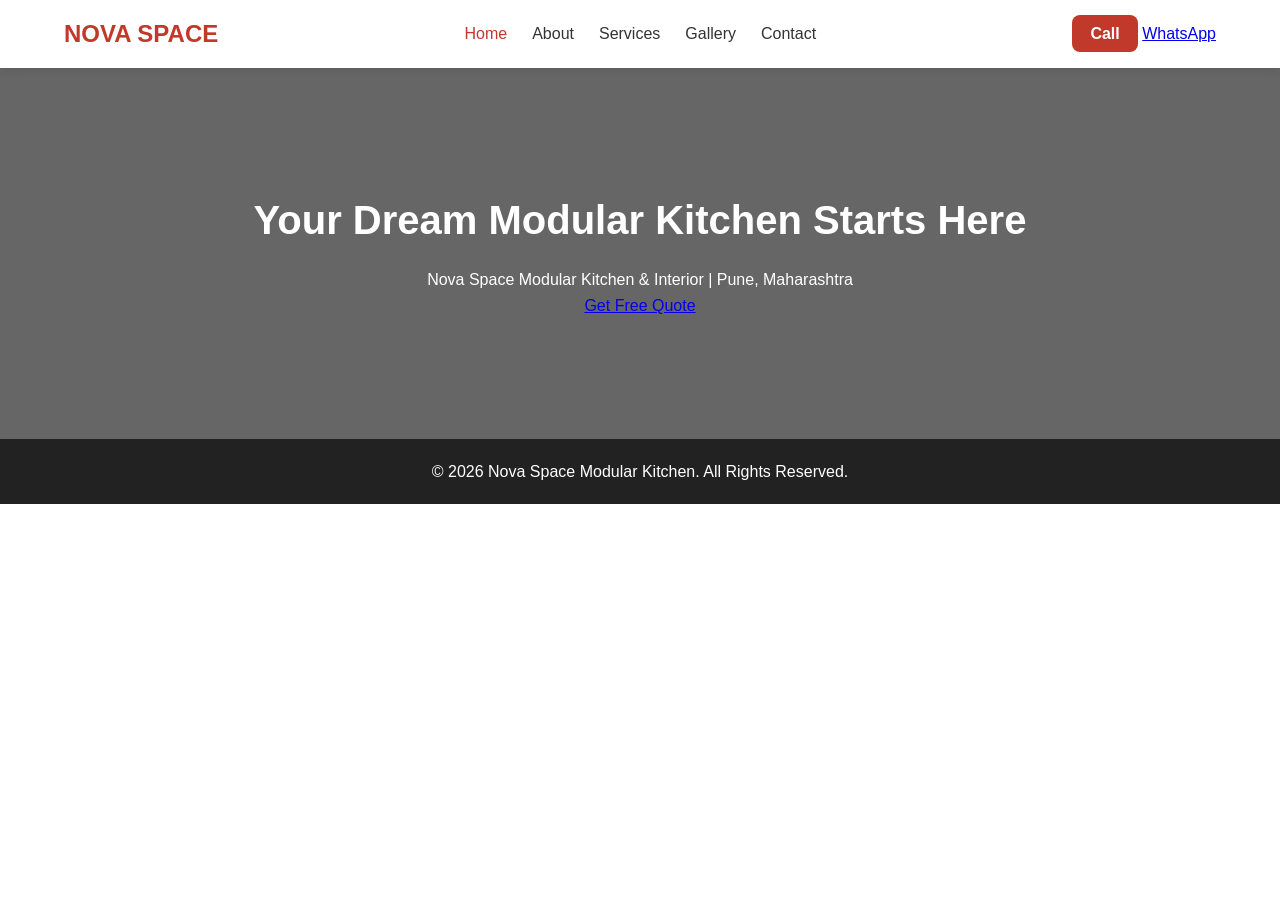
==== index.html @ 8d7ba5de "Create index.html" ====
<!DOCTYPE html>
<html lang="en">
<head>
  <meta charset="UTF-8">
  <meta name="viewport" content="width=device-width, initial-scale=1.0">
  <title>Nova Space Modular Kitchen - Pune</title>
  <link rel="stylesheet" href="css/style.css">
</head>
<body>
  <header>
    <nav class="navbar">
      <div class="logo">NOVA SPACE</div>
      <ul class="nav-links">
        <li><a href="index.html" class="active">Home</a></li>
        <li><a href="about.html">About</a></li>
        <li><a href="services.html">Services</a></li>
        <li><a href="gallery.html">Gallery</a></li>
        <li><a href="contact.html">Contact</a></li>
      </ul>
      <div class="nav-buttons">
        <a href="tel:7600083185" class="btn-call">Call</a>
        <a href="https://wa.me/917600083185" target="_blank" class="btn-wa">WhatsApp</a>
      </div>
    </nav>
  </header>

  <section class="hero">
    <h1>Your Dream Modular Kitchen Starts Here</h1>
    <p>Nova Space Modular Kitchen & Interior | Pune, Maharashtra</p>
    <a href="contact.html" class="btn-primary">Get Free Quote</a>
  </section>

  <footer>
    <p>© 2026 Nova Space Modular Kitchen. All Rights Reserved.</p>
  </footer>
</body>
</html>
---- css/style.css ----
* {
  margin: 0;
  padding: 0;
  box-sizing: border-box;
}

body {
  font-family: 'Poppins', sans-serif;
  color: #333;
  line-height: 1.6;
}

.container {
  width: 90%;
  max-width: 1200px;
  margin: auto;
}

.navbar {
  display: flex;
  justify-content: space-between;
  align-items: center;
  padding: 15px 5%;
  background: #fff;
  box-shadow: 0 2px 10px rgba(0,0,0,0.1);
  position: sticky;
  top: 0;
}

.logo {
  font-size: 24px;
  font-weight: 700;
  color: #C0392B;
}

.nav-links {
  display: flex;
  list-style: none;
  gap: 25px;
}

.nav-links a {
  text-decoration: none;
  color: #333;
  font-weight: 500;
}

.nav-links a.active, .nav-links a:hover {
  color: #C0392B;
}

.btn-call, .btn-whatsapp {
  padding: 10px 18px;
  border-radius: 8px;
  text-decoration: none;
  font-weight: 600;
  margin-left: 10px;
}

.btn-call {
  background: #C0392B;
  color: #fff;
}

.btn-whatsapp {
  background: #25D366;
  color: #fff;
}

.hero {
  background: linear-gradient(rgba(0,0,0,0.6), rgba(0,0,0,0.6)), url('https://images.unsplash.com/photo-1554995207-c18c203602dc?w=1200') center/cover;
  color: #fff;
  text-align: center;
  padding: 120px 20px;
}

.hero h1 {
  font-size: 40px;
  margin-bottom: 15px;
}

.services {
  padding: 60px 0;
  text-align: center;
  background: #f9f9f9;
}

.section-title {
  font-size: 32px;
  margin-bottom: 40px;
  color: #C0392B;
}

.services-grid {
  display: grid;
  grid-template-columns: repeat(auto-fit, minmax(250px, 1fr));
  gap: 20px;
}

.service-item {
  background: #fff;
  padding: 25px;
  border-radius: 10px;
  font-weight: 600;
  box-shadow: 0 2px 8px rgba(0,0,0,0.1);
}

footer {
  background: #222;
  color: #fff;
  text-align: center;
  padding: 20px 0;
}
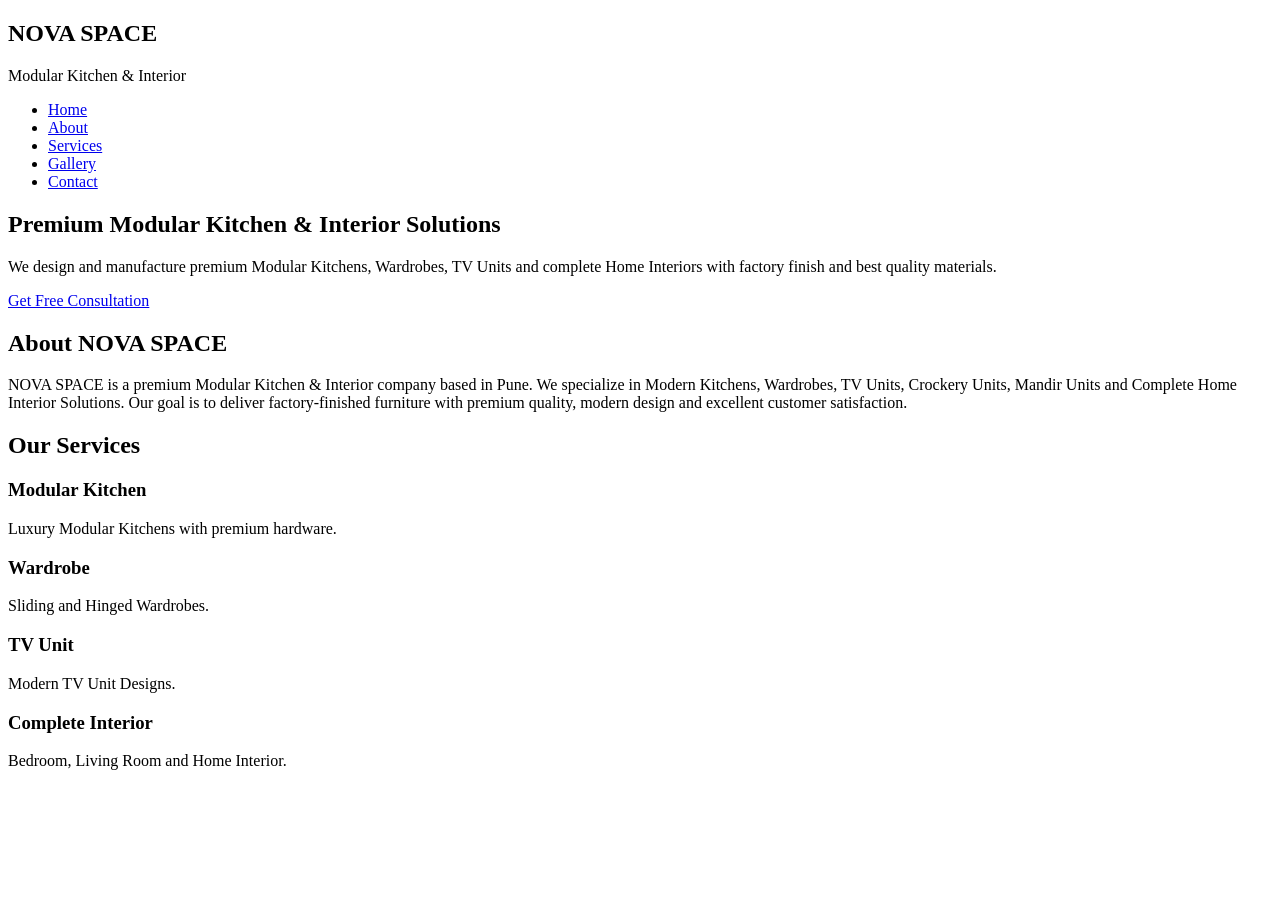
==== commit 1d31539c: "Update index.html" ====
--- a/index.html
+++ b/index.html
@@ -1,37 +1,108 @@
 <!DOCTYPE html>
 <html lang="en">
 <head>
-  <meta charset="UTF-8">
-  <meta name="viewport" content="width=device-width, initial-scale=1.0">
-  <title>Nova Space Modular Kitchen - Pune</title>
-  <link rel="stylesheet" href="css/style.css">
+    <meta charset="UTF-8">
+    <meta name="viewport" content="width=device-width, initial-scale=1.0">
+    <title>NOVA SPACE | Modular Kitchen & Interior</title>
+
+    <link rel="stylesheet" href="style.css">
+
+    <link rel="preconnect" href="https://fonts.googleapis.com">
+    <link rel="preconnect" href="https://fonts.gstatic.com" crossorigin>
+    <link href="https://fonts.googleapis.com/css2?family=Poppins:wght@300;400;500;600;700&display=swap" rel="stylesheet">
 </head>
+
 <body>
-  <header>
-    <nav class="navbar">
-      <div class="logo">NOVA SPACE</div>
-      <ul class="nav-links">
-        <li><a href="index.html" class="active">Home</a></li>
-        <li><a href="about.html">About</a></li>
-        <li><a href="services.html">Services</a></li>
-        <li><a href="gallery.html">Gallery</a></li>
-        <li><a href="contact.html">Contact</a></li>
-      </ul>
-      <div class="nav-buttons">
-        <a href="tel:7600083185" class="btn-call">Call</a>
-        <a href="https://wa.me/917600083185" target="_blank" class="btn-wa">WhatsApp</a>
-      </div>
+
+<header>
+    <div class="logo">
+        <h2>NOVA SPACE</h2>
+        <span>Modular Kitchen & Interior</span>
+    </div>
+
+    <nav>
+        <ul>
+            <li><a href="#home">Home</a></li>
+            <li><a href="#about">About</a></li>
+            <li><a href="#services">Services</a></li>
+            <li><a href="#gallery">Gallery</a></li>
+            <li><a href="#contact">Contact</a></li>
+        </ul>
     </nav>
-  </header>
+</header>
 
-  <section class="hero">
-    <h1>Your Dream Modular Kitchen Starts Here</h1>
-    <p>Nova Space Modular Kitchen & Interior | Pune, Maharashtra</p>
-    <a href="contact.html" class="btn-primary">Get Free Quote</a>
-  </section>
+<section id="home" class="hero">
 
-  <footer>
-    <p>© 2026 Nova Space Modular Kitchen. All Rights Reserved.</p>
-  </footer>
-</body>
-</html>
+    <div class="hero-content">
+
+        <h1>Premium Modular Kitchen & Interior Solutions</h1>
+
+        <p>
+            We design and manufacture premium Modular Kitchens,
+            Wardrobes, TV Units and complete Home Interiors
+            with factory finish and best quality materials.
+        </p>
+
+        <a href="#contact" class="btn">
+            Get Free Consultation
+        </a>
+
+    </div>
+
+</section>
+
+<section id="about">
+
+<h2>About NOVA SPACE</h2>
+
+<p>
+
+NOVA SPACE is a premium Modular Kitchen & Interior company based in Pune.
+
+We specialize in Modern Kitchens, Wardrobes, TV Units, Crockery Units,
+Mandir Units and Complete Home Interior Solutions.
+
+Our goal is to deliver factory-finished furniture with premium quality,
+modern design and excellent customer satisfaction.
+
+</p>
+
+</section>
+
+<section id="services">
+
+<h2>Our Services</h2>
+
+<div class="service-box">
+
+<h3>Modular Kitchen</h3>
+
+<p>Luxury Modular Kitchens with premium hardware.</p>
+
+</div>
+
+<div class="service-box">
+
+<h3>Wardrobe</h3>
+
+<p>Sliding and Hinged Wardrobes.</p>
+
+</div>
+
+<div class="service-box">
+
+<h3>TV Unit</h3>
+
+<p>Modern TV Unit Designs.</p>
+
+</div>
+
+<div class="service-box">
+
+<h3>Complete Interior</h3>
+
+<p>Bedroom, Living Room and Home Interior.</p>
+
+</div>
+
+</section>
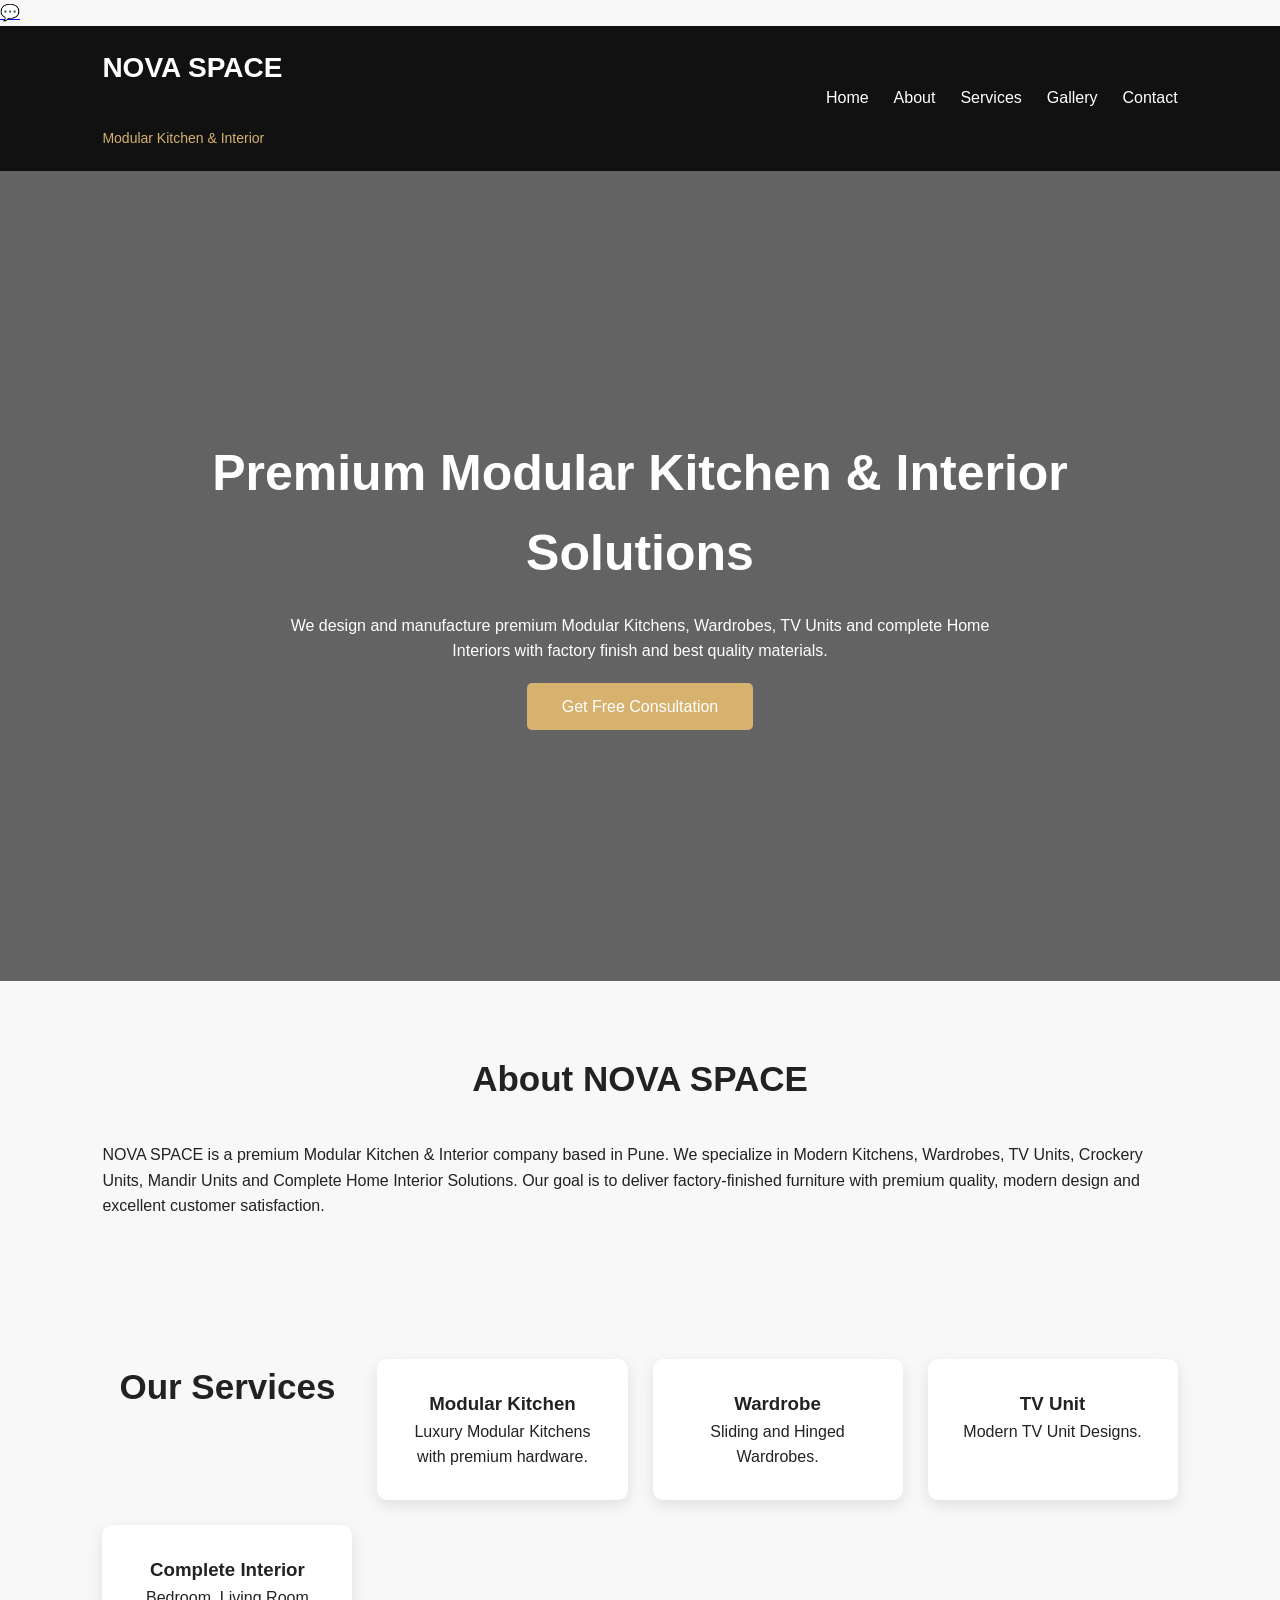
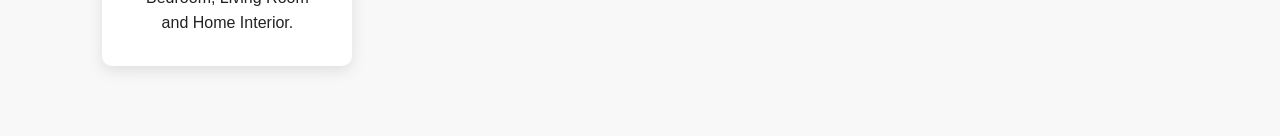
==== commit 125166bf: "Update index.html" ====
--- a/index.html
+++ b/index.html
@@ -11,7 +11,10 @@
     <link rel="preconnect" href="https://fonts.gstatic.com" crossorigin>
     <link href="https://fonts.googleapis.com/css2?family=Poppins:wght@300;400;500;600;700&display=swap" rel="stylesheet">
 </head>
-
+<!-- Floating WhatsApp Button -->
+<a href="https://wa.me/917600083185" class="whatsapp" target="_blank">
+    💬
+</a>
 <body>
 
 <header>
--- a/style.css
+++ b/style.css
@@ -0,0 +1,145 @@
+*{
+    margin:0;
+    padding:0;
+    box-sizing:border-box;
+    font-family:'Poppins',sans-serif;
+}
+
+body{
+    background:#f8f8f8;
+    color:#222;
+    line-height:1.6;
+}
+
+header{
+    background:#111;
+    color:#fff;
+    display:flex;
+    justify-content:space-between;
+    align-items:center;
+    padding:20px 8%;
+    position:sticky;
+    top:0;
+}
+
+.logo h2{
+    font-size:28px;
+}
+
+.logo span{
+    font-size:14px;
+    color:#d6b26e;
+}
+
+nav ul{
+    display:flex;
+    list-style:none;
+}
+
+nav ul li{
+    margin-left:25px;
+}
+
+nav ul li a{
+    color:white;
+    text-decoration:none;
+    font-weight:500;
+}
+
+.hero{
+    height:90vh;
+    background:linear-gradient(rgba(0,0,0,.6),rgba(0,0,0,.6)),url("images/banner.jpg");
+    background-size:cover;
+    background-position:center;
+    display:flex;
+    justify-content:center;
+    align-items:center;
+    text-align:center;
+    color:white;
+}
+
+.hero h1{
+    font-size:50px;
+    margin-bottom:20px;
+}
+
+.hero p{
+    max-width:700px;
+    margin:auto;
+    margin-bottom:30px;
+}
+
+.btn{
+    background:#d6b26e;
+    color:white;
+    padding:15px 35px;
+    text-decoration:none;
+    border-radius:5px;
+}
+
+section{
+    padding:70px 8%;
+}
+
+h2{
+    text-align:center;
+    margin-bottom:35px;
+    font-size:35px;
+}
+
+#services{
+    display:grid;
+    grid-template-columns:repeat(auto-fit,minmax(250px,1fr));
+    gap:25px;
+}
+
+.service-box{
+    background:white;
+    padding:30px;
+    border-radius:10px;
+    text-align:center;
+    box-shadow:0 5px 15px rgba(0,0,0,.1);
+}
+
+.gallery{
+    display:grid;
+    grid-template-columns:repeat(auto-fit,minmax(280px,1fr));
+    gap:20px;
+}
+
+.gallery img{
+    width:100%;
+    border-radius:10px;
+}
+
+#contact{
+    text-align:center;
+}
+
+footer{
+    background:#111;
+    color:white;
+    text-align:center;
+    padding:30px;
+}
+
+@media(max-width:768px){
+
+header{
+    flex-direction:column;
+}
+
+nav ul{
+    flex-direction:column;
+    text-align:center;
+}
+
+nav ul li{
+    margin:10px 0;
+}
+
+.hero h1{
+    font-size:34px;
+}
+
+}
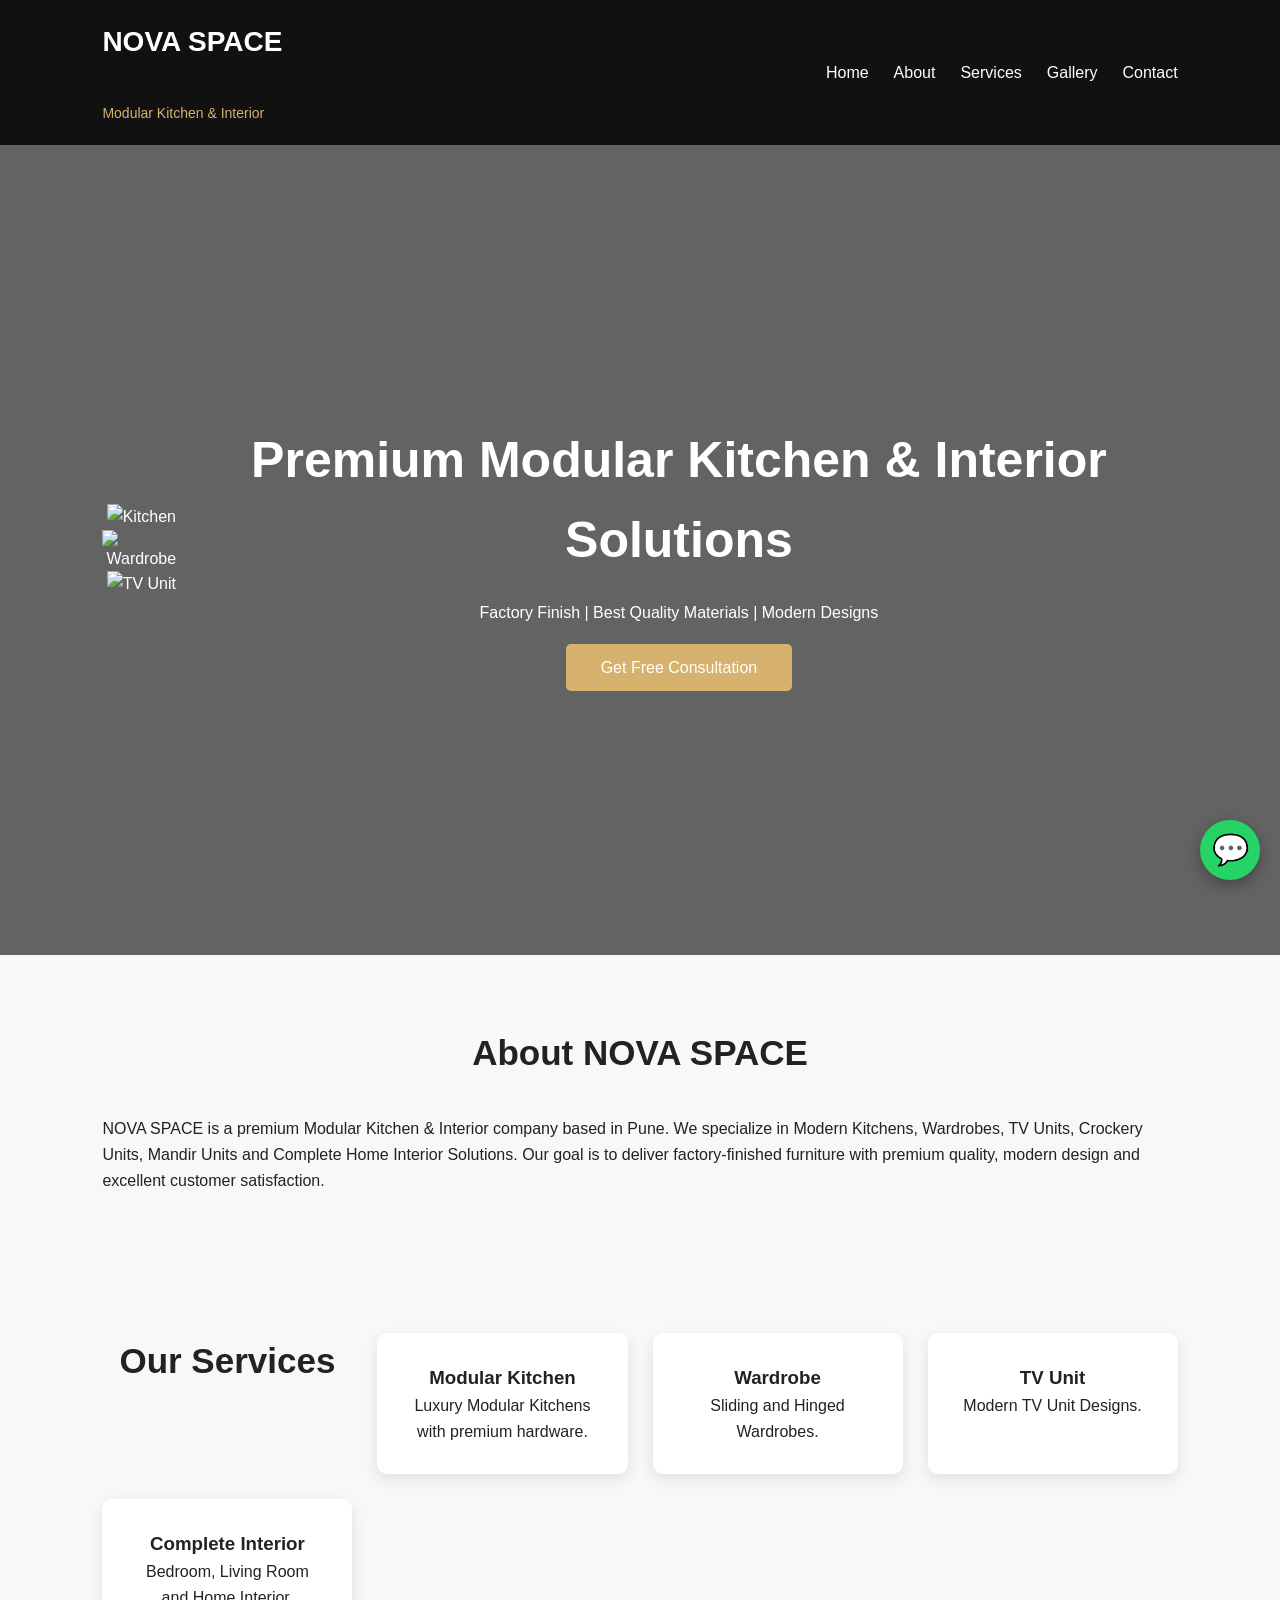
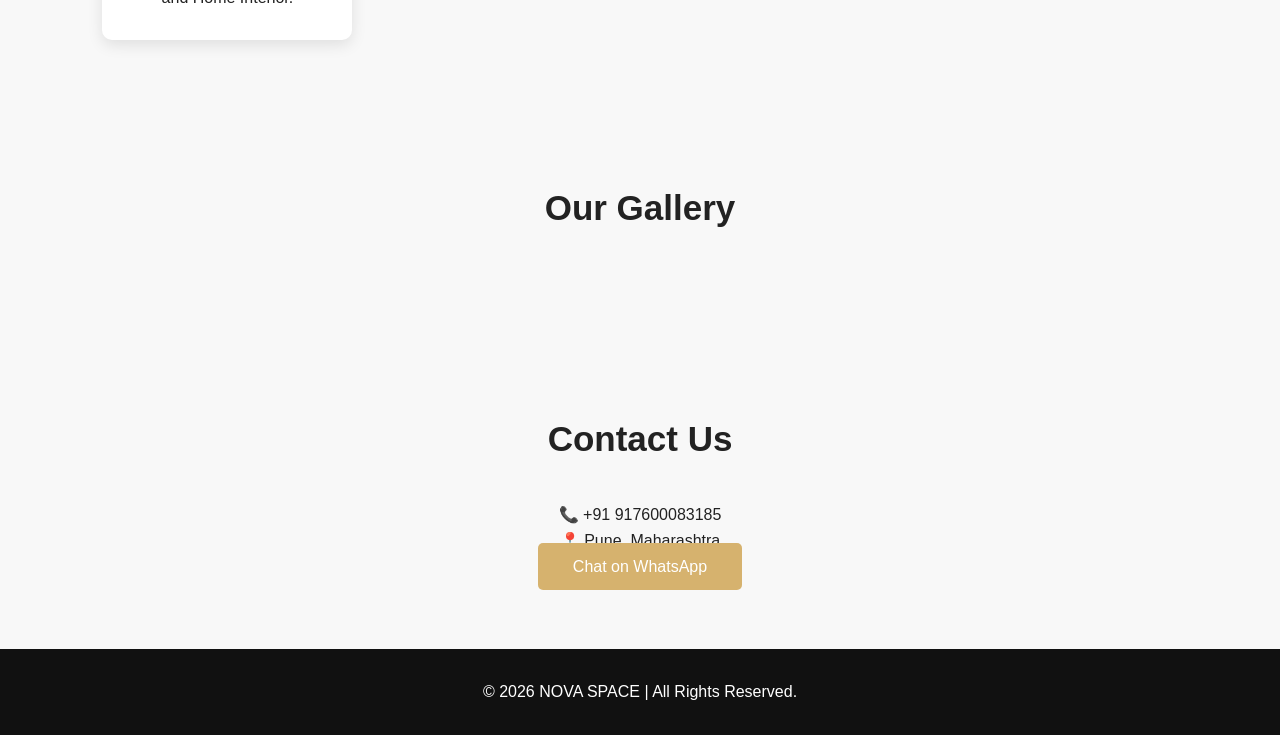
==== commit 4409fb57: "Update index.html" ====
--- a/index.html
+++ b/index.html
@@ -11,10 +11,6 @@
     <link rel="preconnect" href="https://fonts.gstatic.com" crossorigin>
     <link href="https://fonts.googleapis.com/css2?family=Poppins:wght@300;400;500;600;700&display=swap" rel="stylesheet">
 </head>
-<!-- Floating WhatsApp Button -->
-<a href="https://wa.me/917600083185" class="whatsapp" target="_blank">
-    💬
-</a>
 <body>
 
 <header>
@@ -34,26 +30,40 @@
     </nav>
 </header>
 
-<section id="home" class="hero">
 
-    <div class="hero-content">
+<section class="hero">
 
-        <h1>Premium Modular Kitchen & Interior Solutions</h1>
+<div class="slider">
 
-        <p>
-            We design and manufacture premium Modular Kitchens,
-            Wardrobes, TV Units and complete Home Interiors
-            with factory finish and best quality materials.
-        </p>
+<div class="slide active">
+<img src="images/kitchen1.jpg" alt="Kitchen">
+</div>
 
-        <a href="#contact" class="btn">
-            Get Free Consultation
-        </a>
+<div class="slide">
+<img src="images/wardrobe1.jpg" alt="Wardrobe">
+</div>
 
-    </div>
+<div class="slide">
+<img src="images/tvunit1.jpg" alt="TV Unit">
+</div>
+
+</div>
+
+<div class="hero-content">
+
+<h1>Premium Modular Kitchen & Interior Solutions</h1>
+
+<p>
+Factory Finish | Best Quality Materials | Modern Designs
+</p>
+
+<a href="#contact" class="btn">
+Get Free Consultation
+</a>
+
+</div>
 
 </section>
-
 <section id="about">
 
 <h2>About NOVA SPACE</h2>
@@ -109,3 +119,44 @@
 </div>
 
 </section>
+<!-- Gallery -->
+<section id="gallery">
+<h2>Our Gallery</h2>
+
+<div class="gallery">
+<img src="images/kitchen1.jpg" alt="">
+<img src="images/wardrobe1.jpg" alt="">
+<img src="images/tvunit1.jpg" alt="">
+</div>
+
+</section>
+
+<!-- Contact -->
+<section id="contact">
+
+<h2>Contact Us</h2>
+
+<p>📞 +91 917600083185</p>
+
+<p>📍 Pune, Maharashtra</p>
+
+<a href="https://wa.me/917600083185" class="btn">
+Chat on WhatsApp
+</a>
+
+</section>
+
+<footer>
+
+<p>© 2026 NOVA SPACE | All Rights Reserved.</p>
+
+</footer>
+
+<script src="js/script.js"></script>
+
+<a href="https://wa.me/917600083185" class="whatsapp" target="_blank">
+💬
+</a>
+
+</body>
+</html>
--- a/style.css
+++ b/style.css
@@ -143,3 +143,25 @@
 }
 
 }
+.whatsapp{
+    position:fixed;
+    bottom:20px;
+    right:20px;
+    width:60px;
+    height:60px;
+    background:#25D366;
+    color:#fff;
+    border-radius:50%;
+    display:flex;
+    justify-content:center;
+    align-items:center;
+    font-size:30px;
+    text-decoration:none;
+    box-shadow:0 5px 15px rgba(0,0,0,.3);
+    z-index:999;
+    transition:.3s;
+}
+
+.whatsapp:hover{
+    transform:scale(1.1);
+}
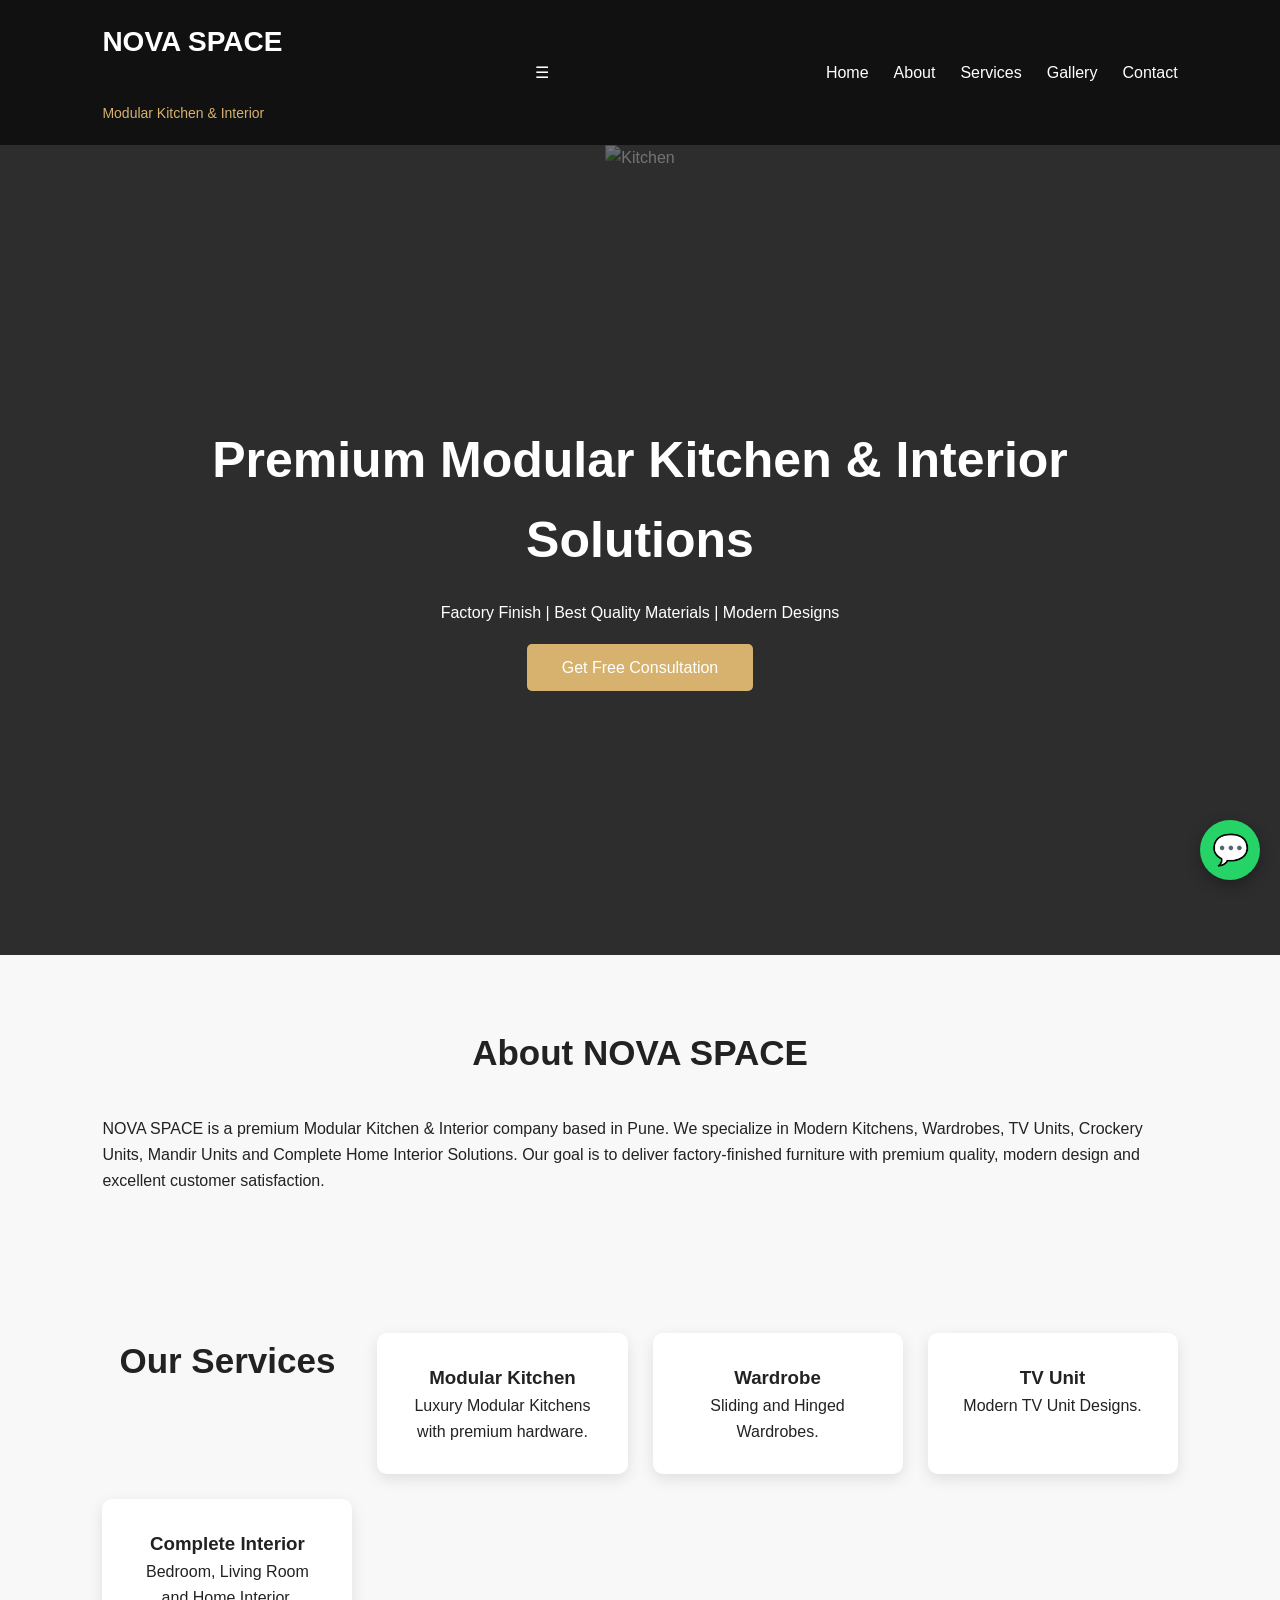
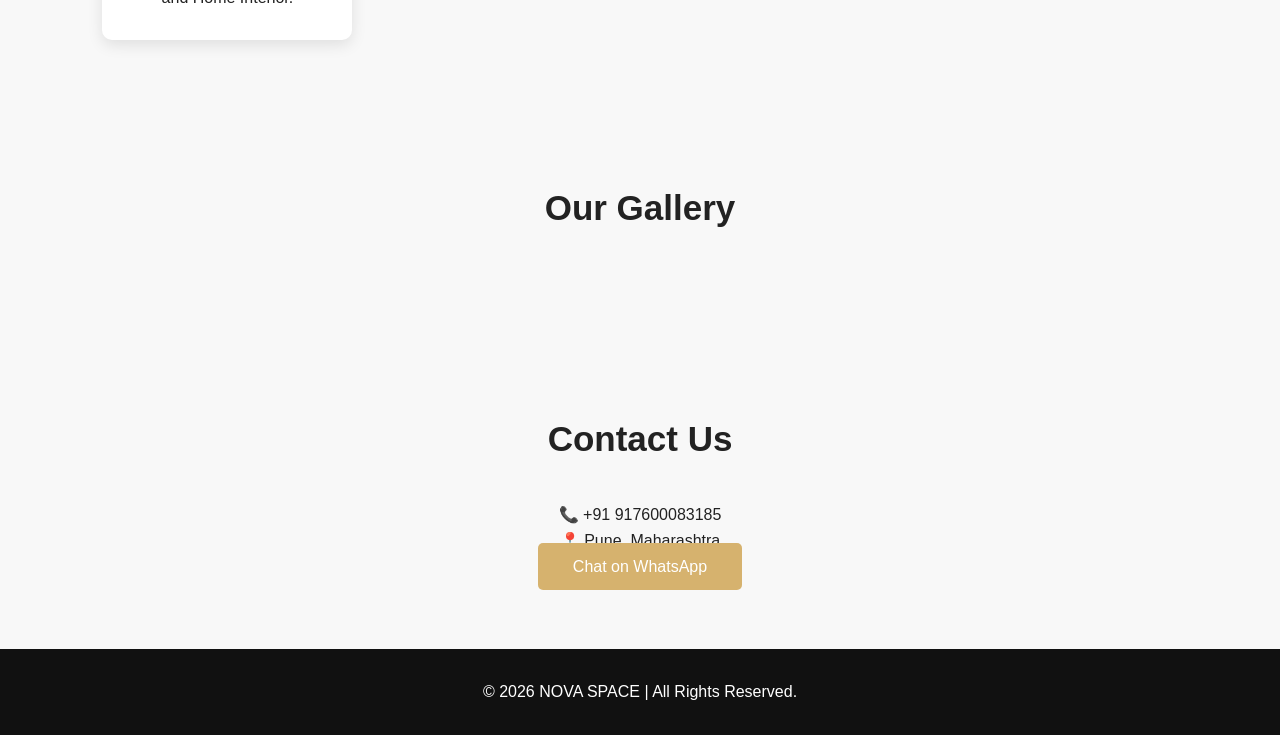
==== commit 7698d390: "Update index.html" ====
--- a/index.html
+++ b/index.html
@@ -18,7 +18,9 @@
         <h2>NOVA SPACE</h2>
         <span>Modular Kitchen & Interior</span>
     </div>
-
+<div class="menu-toggle">
+☰
+</div>
     <nav>
         <ul>
             <li><a href="#home">Home</a></li>
--- a/style.css
+++ b/style.css
@@ -165,3 +165,51 @@
 .whatsapp:hover{
     transform:scale(1.1);
 }
+.slider{
+position:absolute;
+top:0;
+left:0;
+width:100%;
+height:100%;
+overflow:hidden;
+z-index:-1;
+}
+
+.slide{
+position:absolute;
+width:100%;
+height:100%;
+opacity:0;
+transition:1s;
+}
+
+.slide.active{
+opacity:1;
+}
+
+.slide img{
+width:100%;
+height:100%;
+object-fit:cover;
+}
+
+.hero{
+position:relative;
+overflow:hidden;
+}
+
+.hero::before{
+content:"";
+position:absolute;
+top:0;
+left:0;
+width:100%;
+height:100%;
+background:rgba(0,0,0,.55);
+z-index:0;
+}
+
+.hero-content{
+position:relative;
+z-index:2;
+}
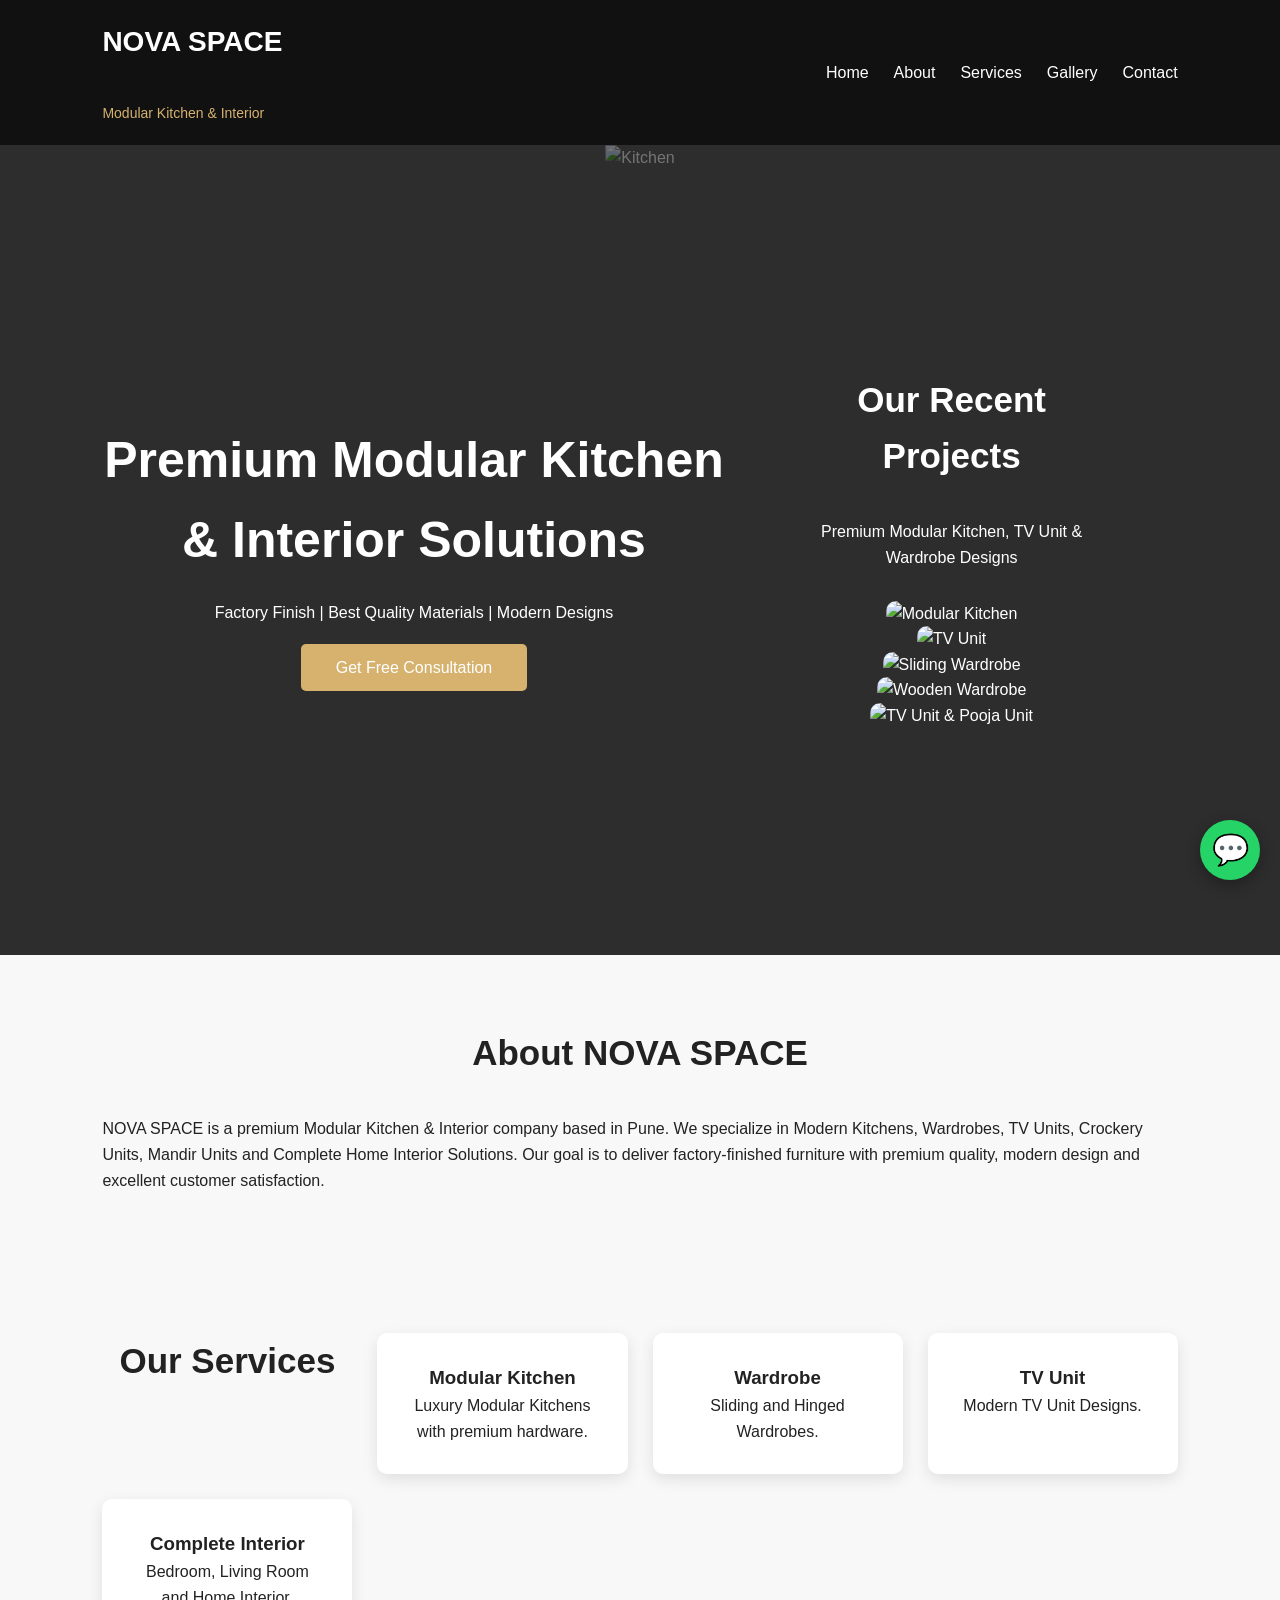
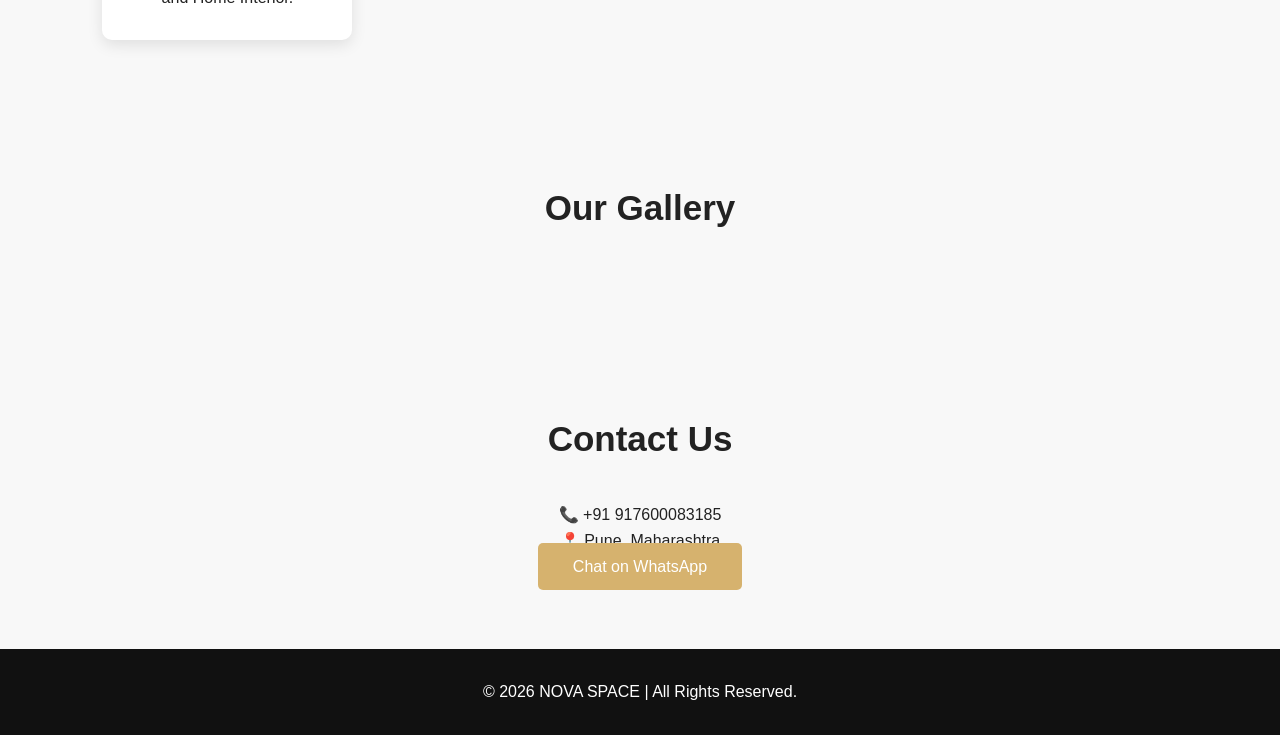
==== commit b93c0bf7: "Update index.html" ====
--- a/index.html
+++ b/index.html
@@ -64,7 +64,37 @@
 </a>
 
 </div>
+<!-- Gallery Section -->
+<section id="gallery" class="gallery">
+    <div class="container">
+        <h2>Our Recent Projects</h2>
+        <p>Premium Modular Kitchen, TV Unit & Wardrobe Designs</p>
 
+        <div class="gallery-grid">
+
+            <div class="gallery-item">
+                <img src="images/kitchen1.jpg" alt="Modular Kitchen">
+            </div>
+
+            <div class="gallery-item">
+                <img src="images/tvunit1.jpg" alt="TV Unit">
+            </div>
+
+            <div class="gallery-item">
+                <img src="images/wardrobe1.jpg" alt="Sliding Wardrobe">
+            </div>
+
+            <div class="gallery-item">
+                <img src="images/wardrobe2.jpg" alt="Wooden Wardrobe">
+            </div>
+
+            <div class="gallery-item">
+                <img src="images/pooja-tvunit.jpg" alt="TV Unit & Pooja Unit">
+            </div>
+
+        </div>
+    </div>
+</section>
 </section>
 <section id="about">
 
--- a/style.css
+++ b/style.css
@@ -213,3 +213,36 @@
 position:relative;
 z-index:2;
 }
+.menu-toggle{
+display:none;
+font-size:30px;
+color:white;
+cursor:pointer;
+}
+
+@media(max-width:768px){
+
+.menu-toggle{
+display:block;
+}
+
+nav{
+display:none;
+width:100%;
+}
+
+nav.active{
+display:block;
+}
+
+nav ul{
+flex-direction:column;
+padding:20px 0;
+}
+
+nav ul li{
+margin:15px 0;
+text-align:center;
+}
+
+}
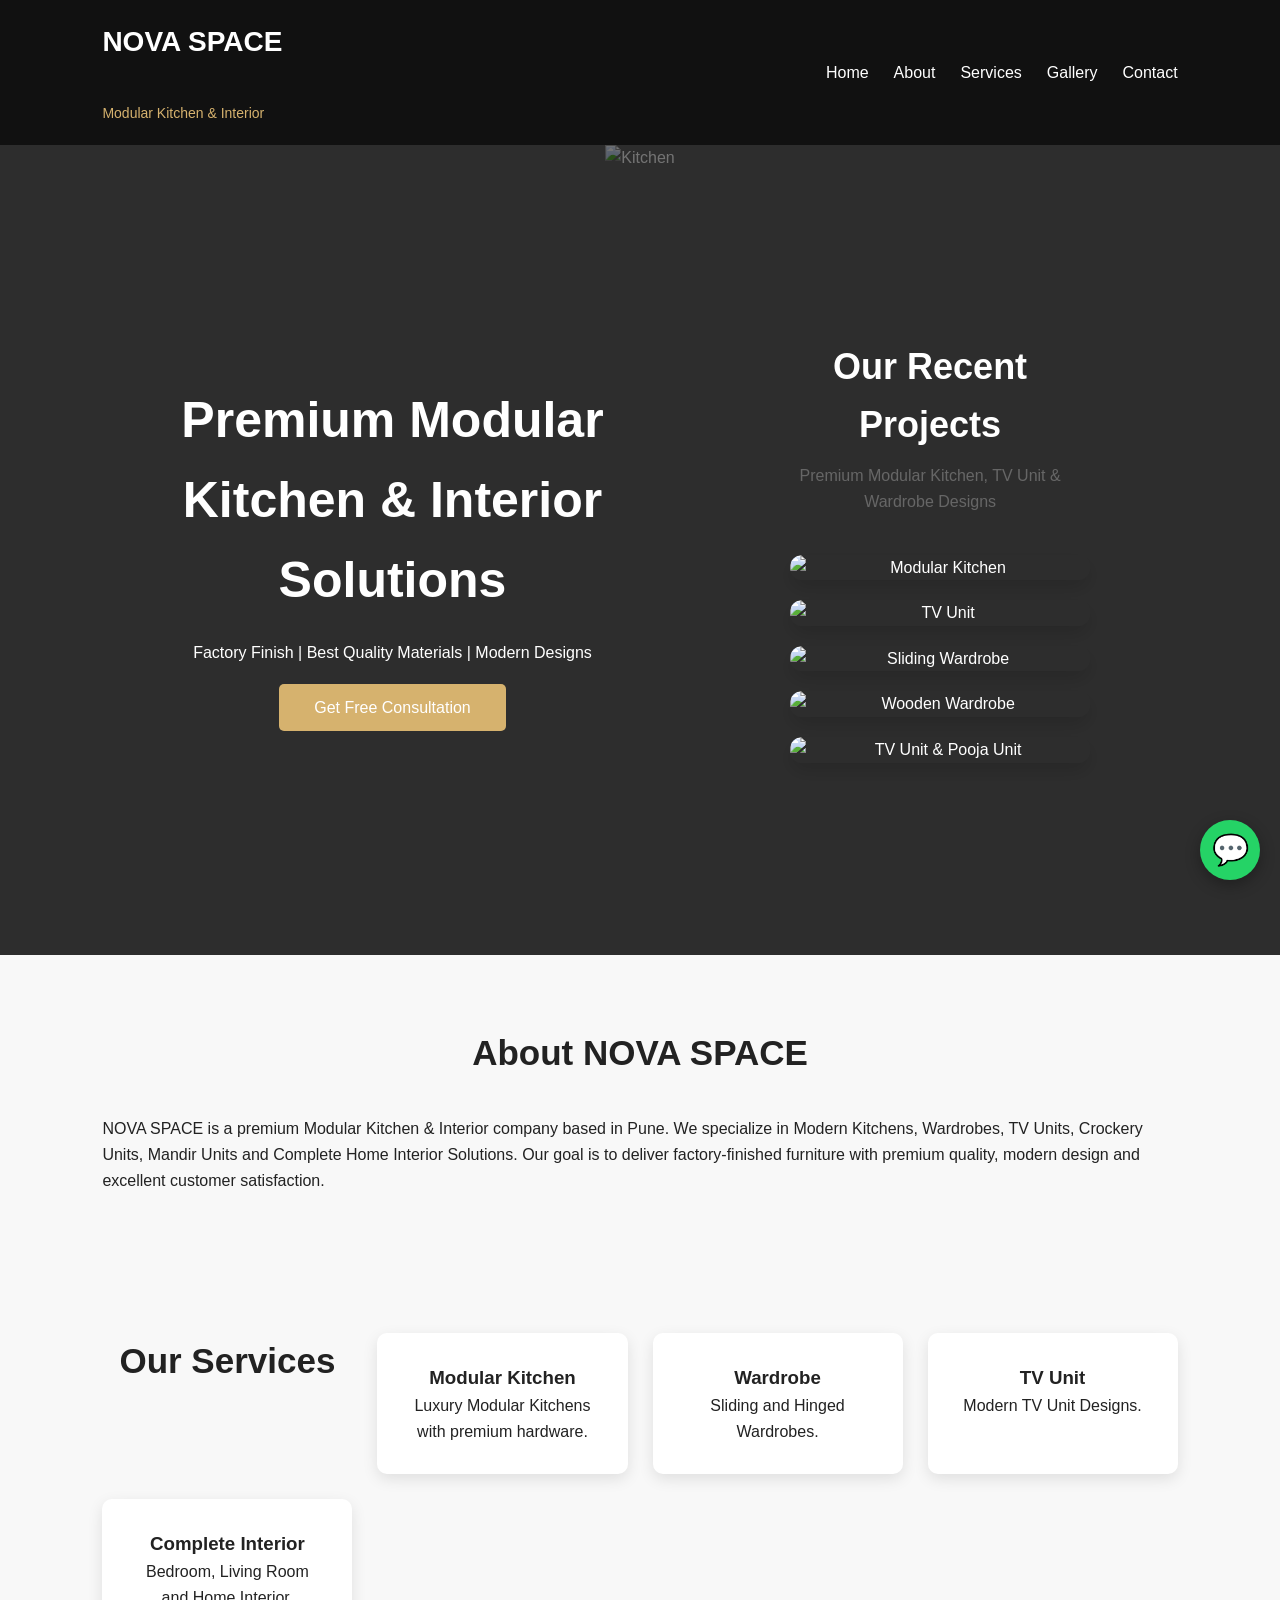
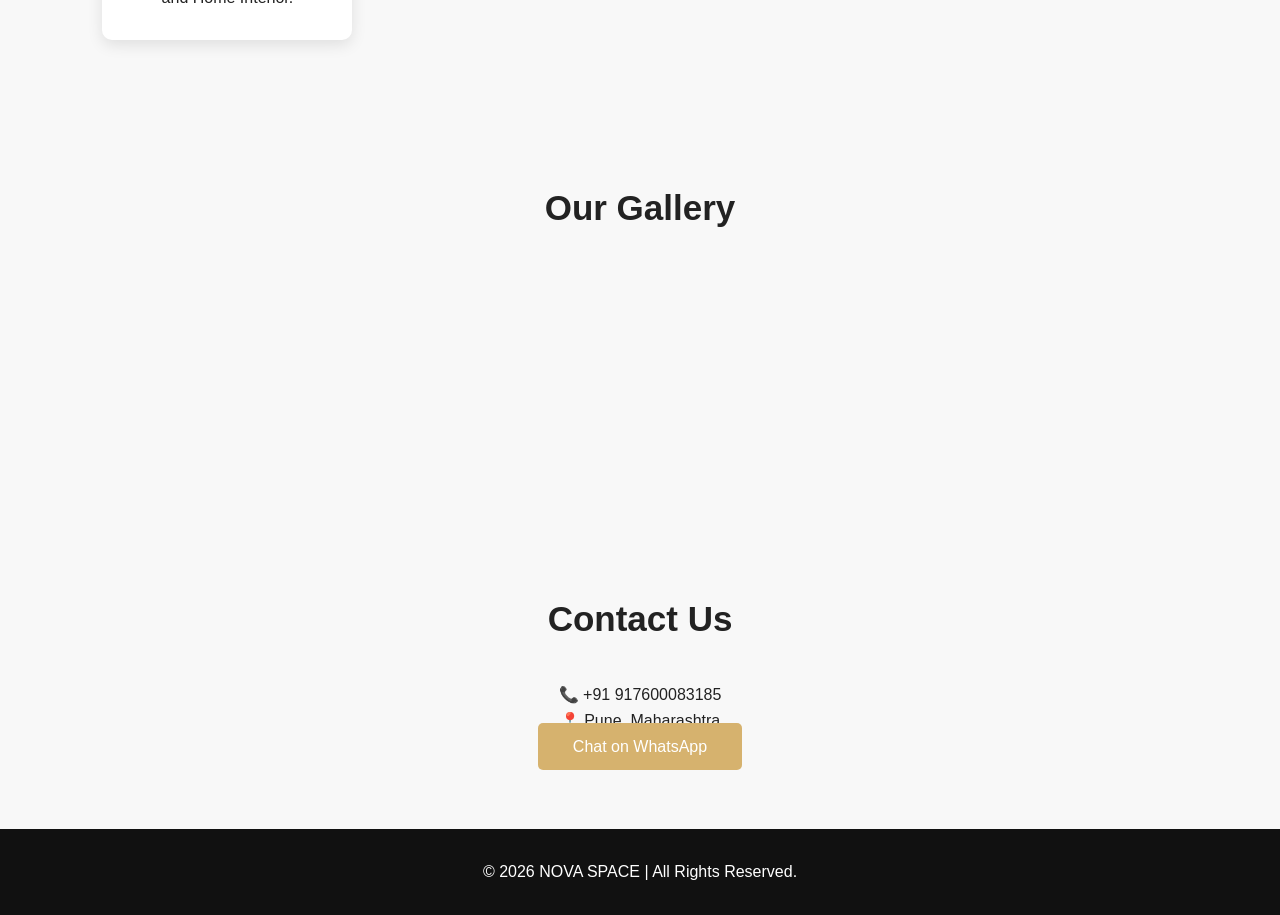
==== commit 1d0a2bd8: "Update index.html" ====
--- a/index.html
+++ b/index.html
@@ -38,7 +38,7 @@
 <div class="slider">
 
 <div class="slide active">
-<img src="images/kitchen1.jpg" alt="Kitchen">
+<img src="images/kitchen01.png" alt="Kitchen">
 </div>
 
 <div class="slide">
--- a/style.css
+++ b/style.css
@@ -246,3 +246,41 @@
 }
 
 }
+/* Gallery */
+
+.gallery{
+    padding:80px 10%;
+    text-align:center;
+}
+
+.gallery h2{
+    font-size:36px;
+    margin-bottom:10px;
+}
+
+.gallery p{
+    color:#666;
+    margin-bottom:40px;
+}
+
+.gallery-grid{
+    display:grid;
+    grid-template-columns:repeat(auto-fit,minmax(300px,1fr));
+    gap:20px;
+}
+
+.gallery-item{
+    overflow:hidden;
+    border-radius:12px;
+    box-shadow:0 8px 20px rgba(0,0,0,.15);
+}
+
+.gallery-item img{
+    width:100%;
+    display:block;
+    transition:.4s;
+}
+
+.gallery-item:hover img{
+    transform:scale(1.05);
+}
